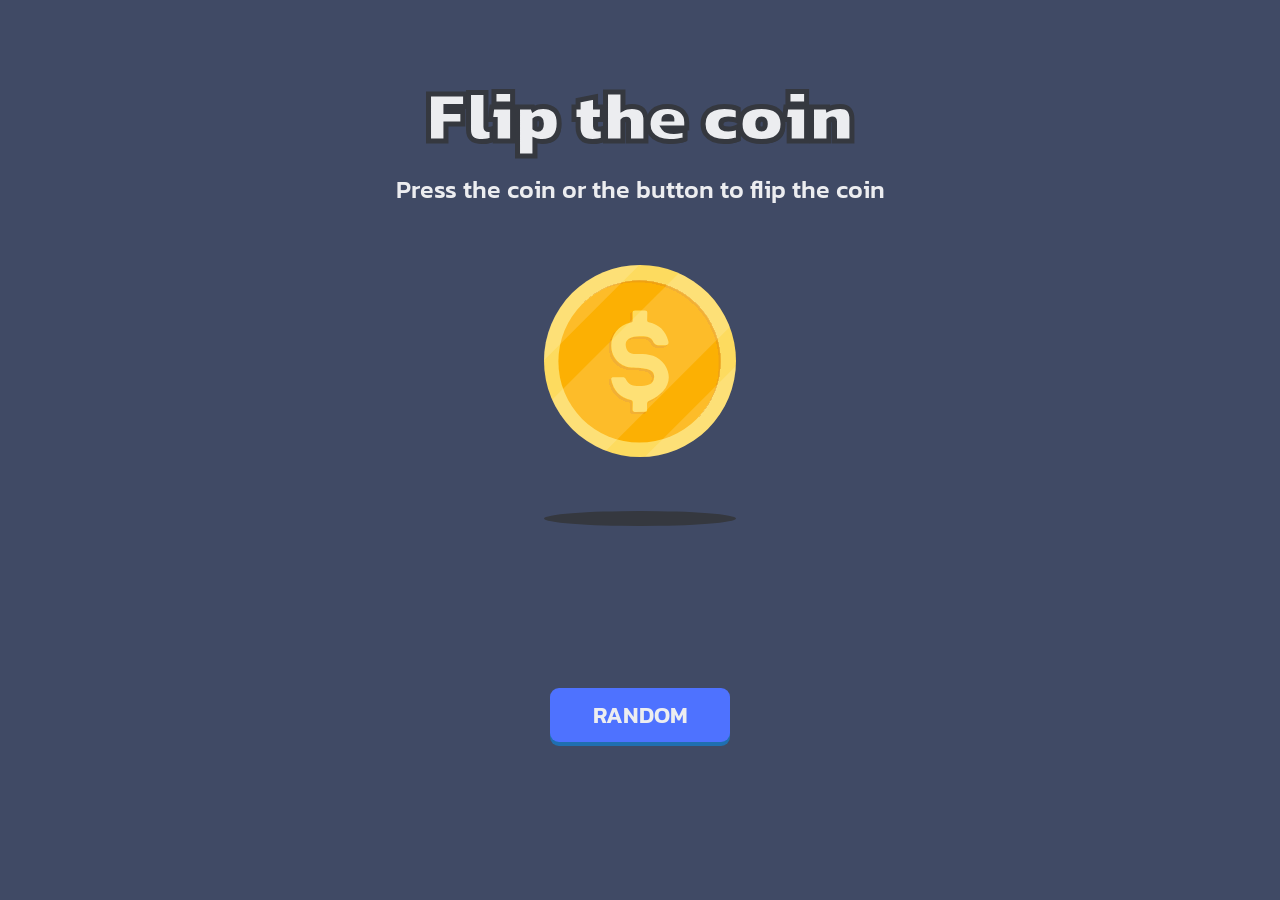
==== index.html @ 7cd9506f "replace the p tag with the div" ====
<!doctype html>
<html lang="en">
	<head>
		<meta charset="UTF-8" />
		<meta name="viewport" content="width=device-width, initial-scale=1.0" />
		<link rel="preconnect" href="https://fonts.googleapis.com" />
		<link rel="preconnect" href="https://fonts.gstatic.com" crossorigin />
		<link
			href="https://fonts.googleapis.com/css2?family=Kanit:ital,wght@0,100;0,200;0,300;0,400;0,500;0,600;0,700;0,800;0,900;1,100;1,200;1,300;1,400;1,500;1,600;1,700;1,800;1,900&family=Nunito:ital,wght@0,200..1000;1,200..1000&family=Roboto:ital,wght@0,100..900;1,100..900&display=swap"
			rel="stylesheet"
		/>
		<link rel="stylesheet" href="style.css" />
		<link
			rel="icon"
			href="resources/favicon.ico"
			type="image/x-icon"
			sizes="96x96"
		/>

		<title>Flip the coin | devChallenges.io</title>

		<style></style>
	</head>
	<body>
		<main>
			<div>
				<h1>Flip the coin</h1>
				<p>Press the coin or the button to flip the coin</p>
			</div>
			<img
				id="img"
				src="./resources/heads.svg"
				width="192px"
				alt="heads"
			/>
			<img src="./resources/shadow.svg" width="192px" alt="shadow" />
			<div id="answer"></div>
			<div>
				<button id="btn" class="btn">RANDOM</button>
			</div>
		</main>
	</body>
	<script src="./script.js"></script>
</html>
---- style.css ----
html,
* {
	font-family: 'kanit', 'sans-serif';
	background-color: #404a65;
	color: #ECEDF0;
	font-size: 18px;
}

main {
	display: flex;
	align-items: center;
	justify-content: center;
	flex-direction: column;
}

main > *,
.seperator {
	margin: 0;
	margin-top: 3rem;
}

h1 {
	font-size: 4rem;
	font-weight: 900;
	margin: 0;
	text-align: center;
	text-shadow: 2px 2px 0px #35383f;
	-webkit-text-stroke-width: 5px;
	-webkit-text-stroke-color: #35383f;
}

p {
	font-size: 1.375rem;
	font-weight: 500;
	margin: 0.125rem;
}

.btn {
	width: 10rem;
	height: 3rem;

	outline: 0px;
	border: 0px;
	font-size: 1.25rem;
	font-weight: 600;

	border-radius: 0.5rem;
	cursor: pointer;

	color: #ECEDF0;
	background-color: rgb(78, 114, 255);
	box-shadow: 0px 4px 0px 0px #1f6fb0;
}

#answer {
	height: 3rem;
	font-size: 2rem;
	font-weight: 500;
}
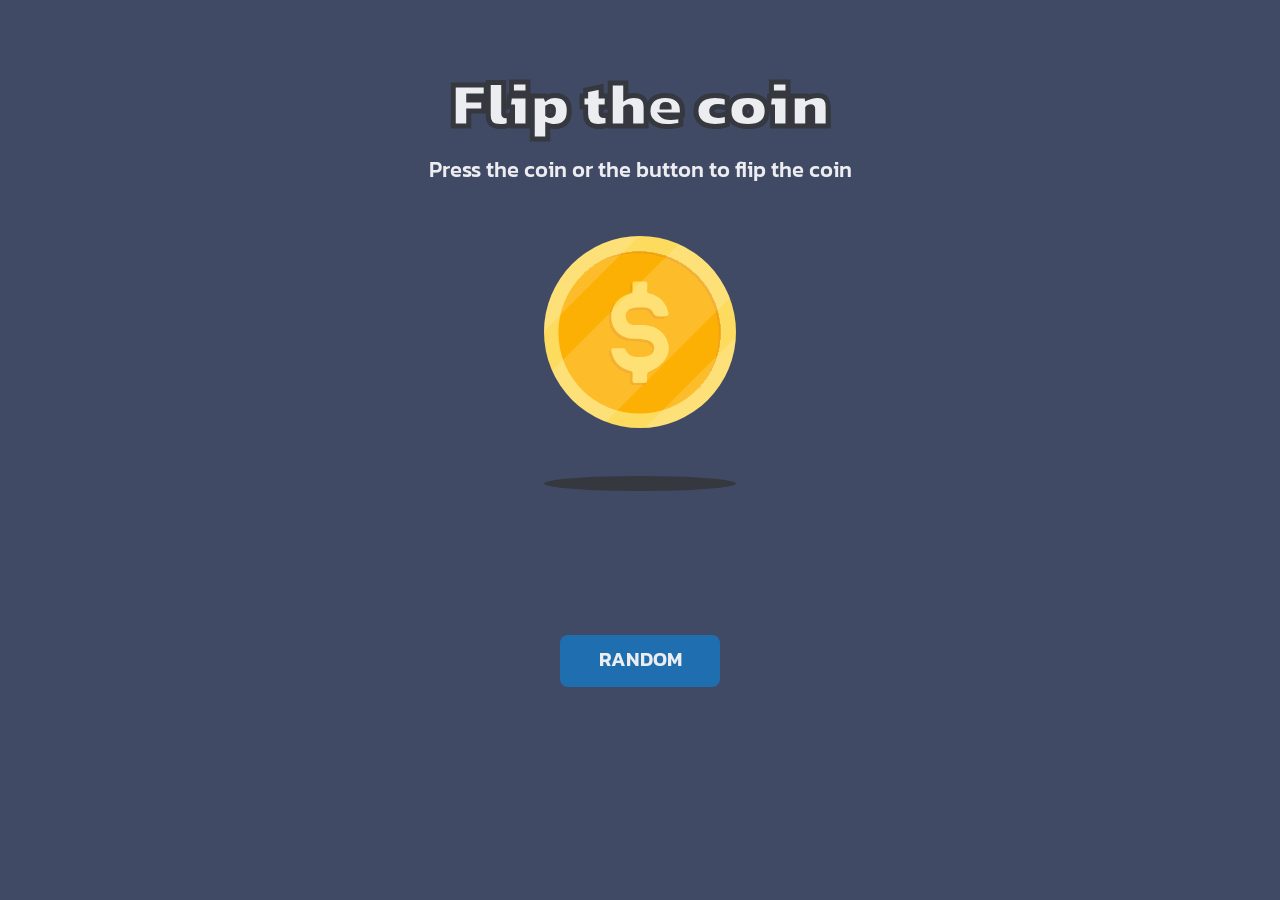
==== commit 82f378a8: "fix color and sizes" ====
--- a/index.html
+++ b/index.html
@@ -16,10 +16,68 @@
 			type="image/x-icon"
 			sizes="96x96"
 		/>
+		<title>Flip the coin | devChallenges.io</title>
+		<style>
+			html,
+			* {
+				font-family: 'kanit', 'sans-serif';
+				background-color: #404a65;
+				color: #ecedf0;
+				font-size: 16px;
+			}
 
-		<title>Flip the coin | devChallenges.io</title>
+			main {
+				display: flex;
+				align-items: center;
+				justify-content: center;
+				flex-direction: column;
+			}
 
-		<style></style>
+			main > *,
+			.seperator {
+				margin: 0;
+				margin-top: 3rem;
+			}
+
+			h1 {
+				font-size: 4rem;
+				font-weight: 900;
+				margin: 0;
+				text-align: center;
+				text-shadow: 2px 2px 0px #35383f;
+				-webkit-text-stroke-width: 5px;
+				-webkit-text-stroke-color: #35383f;
+			}
+
+			p {
+				font-size: 1.375rem;
+				font-weight: 500;
+				margin: 0.125rem;
+			}
+
+			.btn {
+				width: 10rem;
+				height: 3rem;
+
+				outline: 0px;
+				border: 0px;
+				font-size: 1.25rem;
+				font-weight: 600;
+
+				border-radius: 0.5rem;
+				cursor: pointer;
+
+				color: #ecedf0;
+				background-color: #1F6FB0;
+				box-shadow: 0px 4px 0px 0px #1f6fb0;
+			}
+
+			#answer {
+				height: 3rem;
+				font-size: 2rem;
+				font-weight: 500;
+			}
+		</style>
 	</head>
 	<body>
 		<main>
@@ -40,5 +98,28 @@
 			</div>
 		</main>
 	</body>
-	<script src="./script.js"></script>
+	<script>
+		function clickHandle() {
+			const coins = [
+				{
+					name: 'Heads',
+					src: './resources/heads.svg',
+				},
+				{
+					name: 'Tails',
+					src: './resources/tails.svg',
+				},
+			];
+			let div = document.getElementById('answer');
+			let img = document.getElementById('img');
+
+			const idx = Math.random() < 0.5 ? 0 : 1;
+			console.log(idx);
+			div.textContent = coins[idx].name;
+			img.src = coins[idx].src;
+		}
+
+		const btn = document.getElementById('btn');
+		btn.onclick = clickHandle;
+	</script>
 </html>
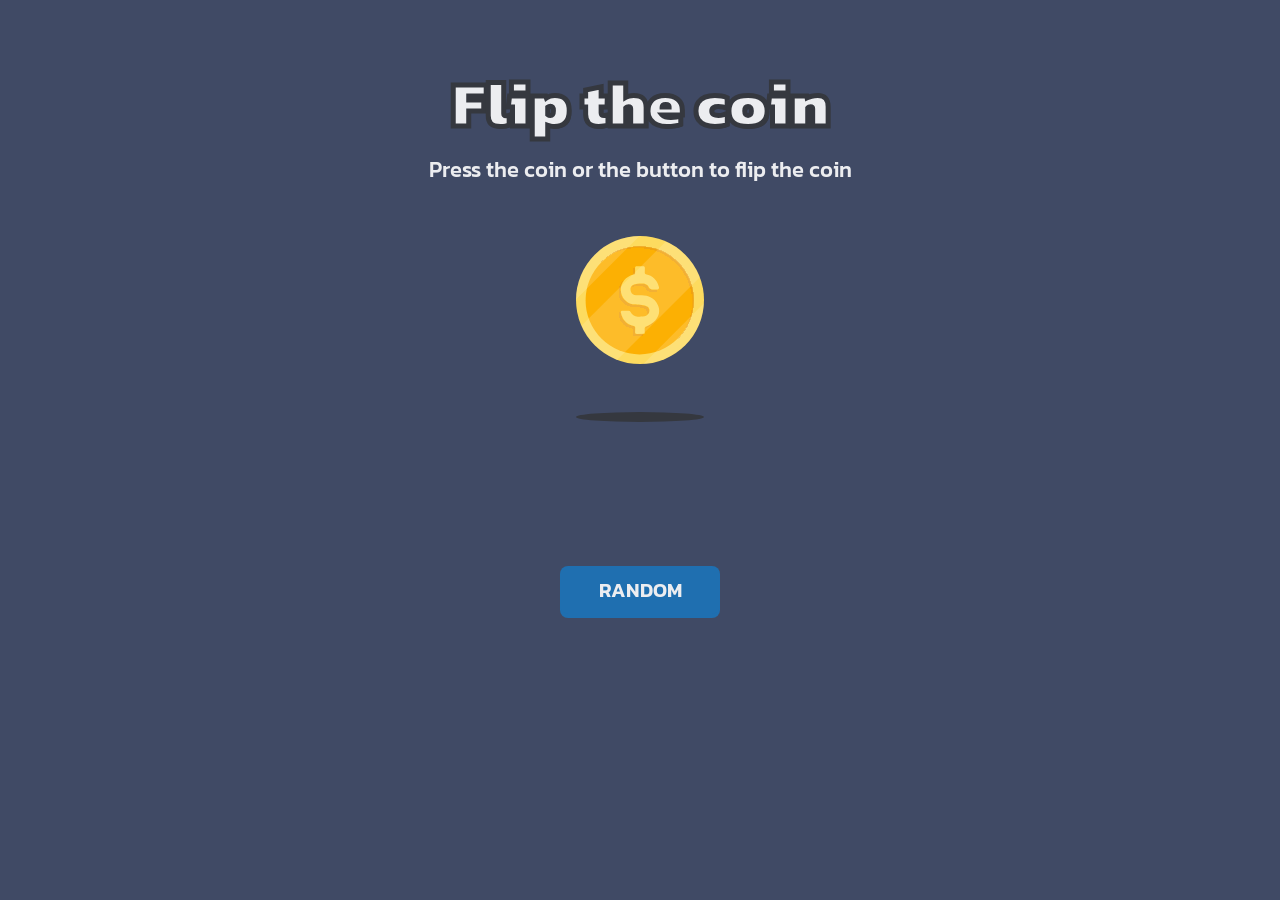
==== commit d170db64: "make the width of images scalable" ====
--- a/index.html
+++ b/index.html
@@ -9,7 +9,6 @@
 			href="https://fonts.googleapis.com/css2?family=Kanit:ital,wght@0,100;0,200;0,300;0,400;0,500;0,600;0,700;0,800;0,900;1,100;1,200;1,300;1,400;1,500;1,600;1,700;1,800;1,900&family=Nunito:ital,wght@0,200..1000;1,200..1000&family=Roboto:ital,wght@0,100..900;1,100..900&display=swap"
 			rel="stylesheet"
 		/>
-		<link rel="stylesheet" href="style.css" />
 		<link
 			rel="icon"
 			href="resources/favicon.ico"
@@ -68,10 +67,13 @@
 				cursor: pointer;
 
 				color: #ecedf0;
-				background-color: #1F6FB0;
+				background-color: #1f6fb0;
 				box-shadow: 0px 4px 0px 0px #1f6fb0;
 			}
-
+			img {
+				width: 128px;
+				height: auto;
+			}
 			#answer {
 				height: 3rem;
 				font-size: 2rem;
@@ -85,13 +87,8 @@
 				<h1>Flip the coin</h1>
 				<p>Press the coin or the button to flip the coin</p>
 			</div>
-			<img
-				id="img"
-				src="./resources/heads.svg"
-				width="192px"
-				alt="heads"
-			/>
-			<img src="./resources/shadow.svg" width="192px" alt="shadow" />
+			<img id="img" src="./resources/heads.svg" alt="heads" />
+			<img src="./resources/shadow.svg" alt="shadow" />
 			<div id="answer"></div>
 			<div>
 				<button id="btn" class="btn">RANDOM</button>
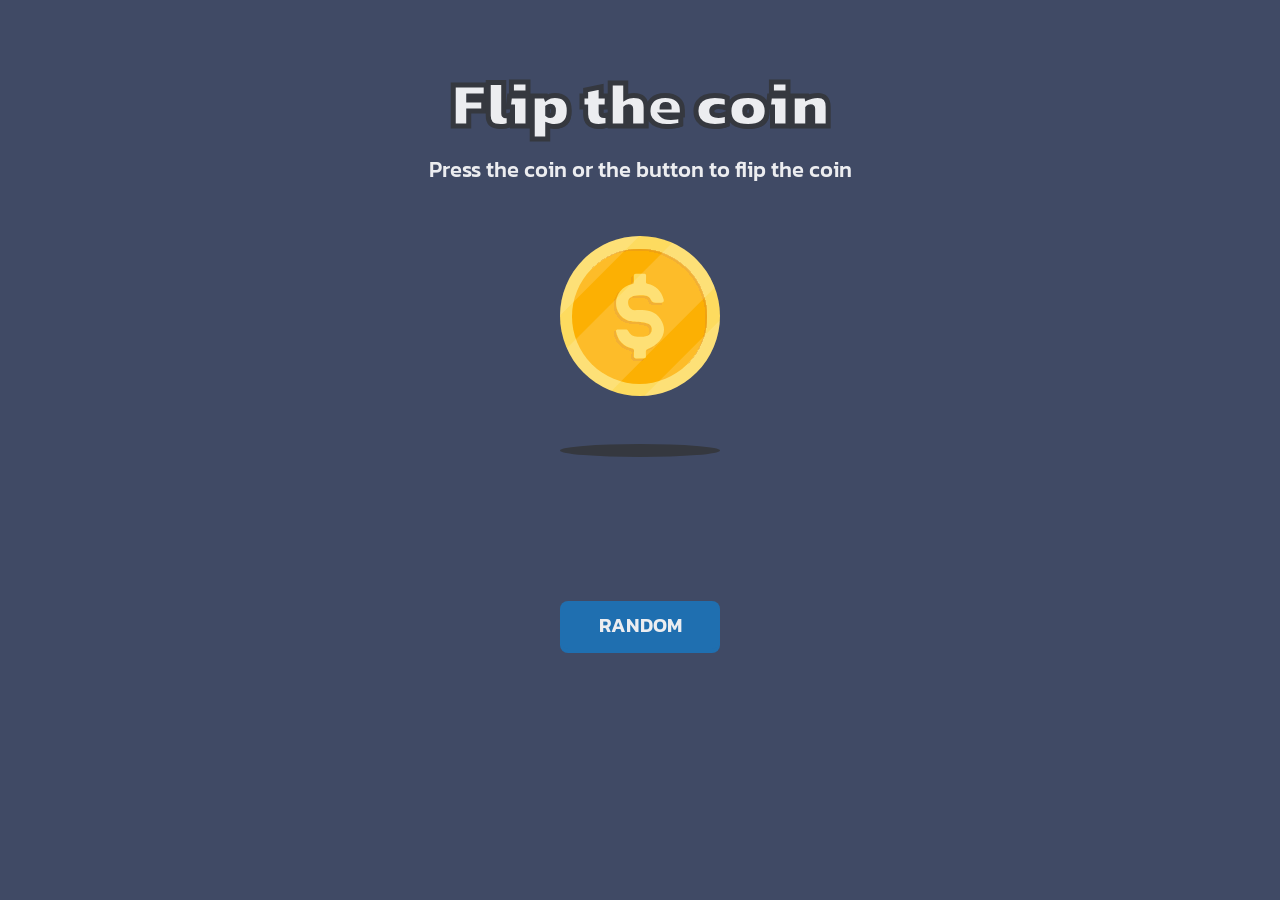
==== commit 5413c57d: "add width and height for the img tag" ====
--- a/index.html
+++ b/index.html
@@ -70,10 +70,6 @@
 				background-color: #1f6fb0;
 				box-shadow: 0px 4px 0px 0px #1f6fb0;
 			}
-			img {
-				width: 128px;
-				height: auto;
-			}
 			#answer {
 				height: 3rem;
 				font-size: 2rem;
@@ -87,8 +83,19 @@
 				<h1>Flip the coin</h1>
 				<p>Press the coin or the button to flip the coin</p>
 			</div>
-			<img id="img" src="./resources/heads.svg" alt="heads" />
-			<img src="./resources/shadow.svg" alt="shadow" />
+			<img
+				id="img"
+				width="160"
+				height="auto"
+				src="./resources/heads.svg"
+				alt="heads"
+			/>
+			<img
+				width="160"
+				height="auto"
+				src="./resources/shadow.svg"
+				alt="shadow"
+			/>
 			<div id="answer"></div>
 			<div>
 				<button id="btn" class="btn">RANDOM</button>
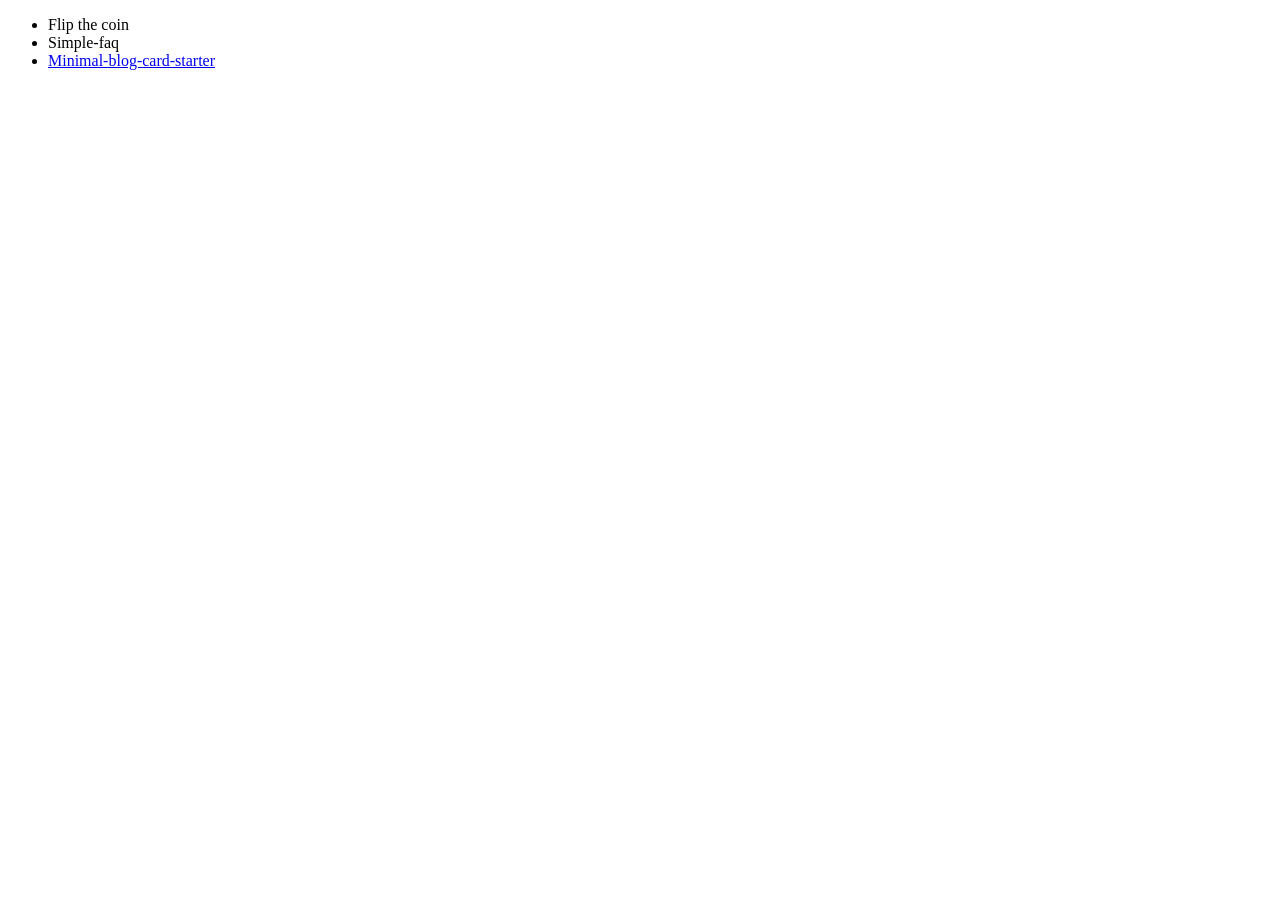
==== commit b2c215ac: "add index file for the devchallenge repository" ====
--- a/index.html
+++ b/index.html
@@ -3,127 +3,17 @@
 	<head>
 		<meta charset="UTF-8" />
 		<meta name="viewport" content="width=device-width, initial-scale=1.0" />
-		<link rel="preconnect" href="https://fonts.googleapis.com" />
-		<link rel="preconnect" href="https://fonts.gstatic.com" crossorigin />
-		<link
-			href="https://fonts.googleapis.com/css2?family=Kanit:ital,wght@0,100;0,200;0,300;0,400;0,500;0,600;0,700;0,800;0,900;1,100;1,200;1,300;1,400;1,500;1,600;1,700;1,800;1,900&family=Nunito:ital,wght@0,200..1000;1,200..1000&family=Roboto:ital,wght@0,100..900;1,100..900&display=swap"
-			rel="stylesheet"
-		/>
-		<link
-			rel="icon"
-			href="resources/favicon.ico"
-			type="image/x-icon"
-			sizes="96x96"
-		/>
-		<title>Flip the coin | devChallenges.io</title>
-		<style>
-			html,
-			* {
-				font-family: 'kanit', 'sans-serif';
-				background-color: #404a65;
-				color: #ecedf0;
-				font-size: 16px;
-			}
-
-			main {
-				display: flex;
-				align-items: center;
-				justify-content: center;
-				flex-direction: column;
-			}
-
-			main > *,
-			.seperator {
-				margin: 0;
-				margin-top: 3rem;
-			}
-
-			h1 {
-				font-size: 4rem;
-				font-weight: 900;
-				margin: 0;
-				text-align: center;
-				text-shadow: 2px 2px 0px #35383f;
-				-webkit-text-stroke-width: 5px;
-				-webkit-text-stroke-color: #35383f;
-			}
-
-			p {
-				font-size: 1.375rem;
-				font-weight: 500;
-				margin: 0.125rem;
-			}
-
-			.btn {
-				width: 10rem;
-				height: 3rem;
-
-				outline: 0px;
-				border: 0px;
-				font-size: 1.25rem;
-				font-weight: 600;
-
-				border-radius: 0.5rem;
-				cursor: pointer;
-
-				color: #ecedf0;
-				background-color: #1f6fb0;
-				box-shadow: 0px 4px 0px 0px #1f6fb0;
-			}
-			#answer {
-				height: 3rem;
-				font-size: 2rem;
-				font-weight: 500;
-			}
-		</style>
+		<title>Document</title>
 	</head>
 	<body>
-		<main>
-			<div>
-				<h1>Flip the coin</h1>
-				<p>Press the coin or the button to flip the coin</p>
-			</div>
-			<img
-				id="img"
-				width="160"
-				height="auto"
-				src="./resources/heads.svg"
-				alt="heads"
-			/>
-			<img
-				width="160"
-				height="auto"
-				src="./resources/shadow.svg"
-				alt="shadow"
-			/>
-			<div id="answer"></div>
-			<div>
-				<button id="btn" class="btn">RANDOM</button>
-			</div>
-		</main>
+		<ul>
+			<li><a href="./Flip-the-coin/"></a>Flip the coin</li>
+			<li><a href="./Simple-faq-master/"></a>Simple-faq</li>
+			<li>
+				<a href="./Minimal-blog-card-starter-master/"
+					>Minimal-blog-card-starter</a
+				>
+			</li>
+		</ul>
 	</body>
-	<script>
-		function clickHandle() {
-			const coins = [
-				{
-					name: 'Heads',
-					src: './resources/heads.svg',
-				},
-				{
-					name: 'Tails',
-					src: './resources/tails.svg',
-				},
-			];
-			let div = document.getElementById('answer');
-			let img = document.getElementById('img');
-
-			const idx = Math.random() < 0.5 ? 0 : 1;
-			console.log(idx);
-			div.textContent = coins[idx].name;
-			img.src = coins[idx].src;
-		}
-
-		const btn = document.getElementById('btn');
-		btn.onclick = clickHandle;
-	</script>
 </html>
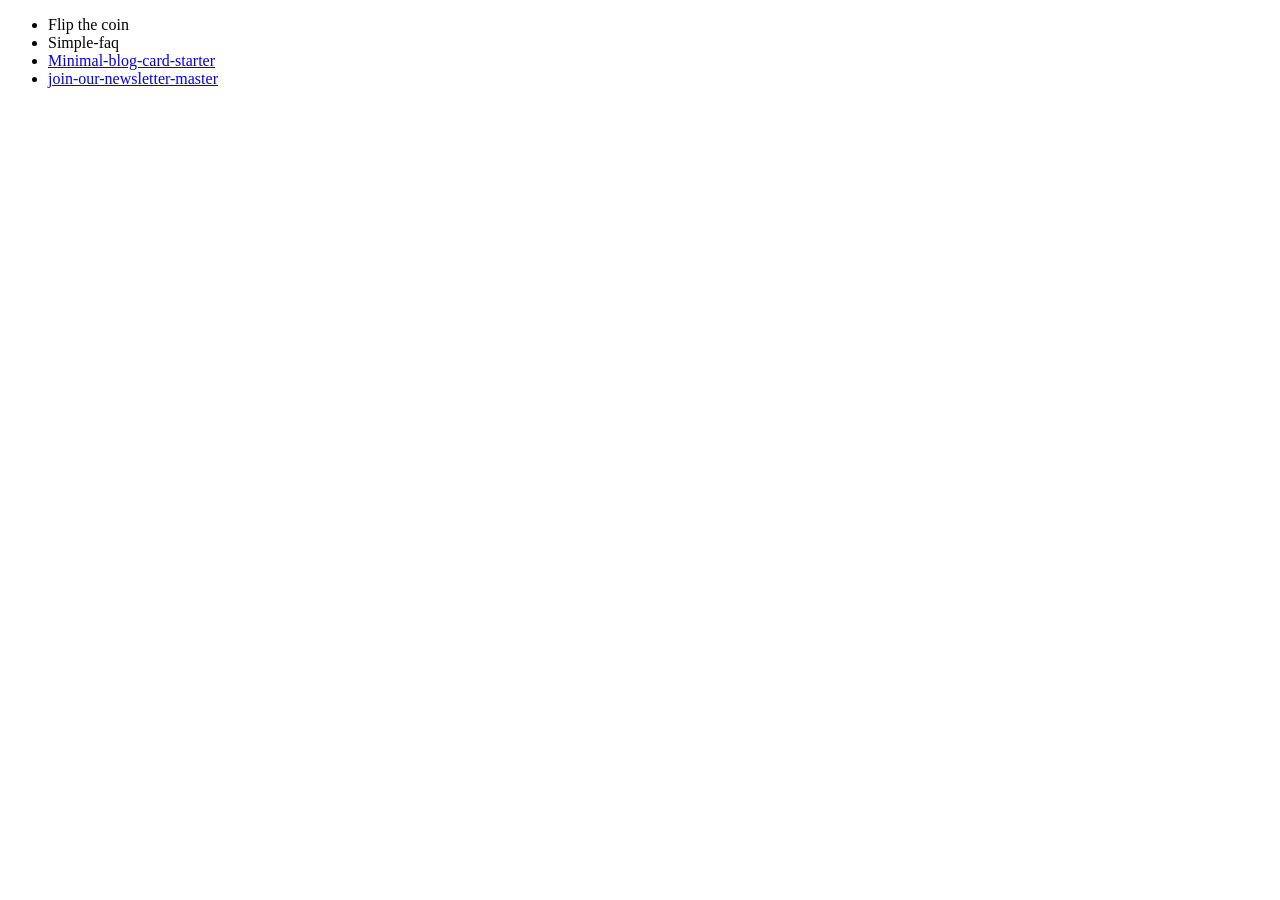
==== commit 3e7c0f3b: "add join our newletter page and index it to the home page" ====
--- a/index.html
+++ b/index.html
@@ -14,6 +14,11 @@
 					>Minimal-blog-card-starter</a
 				>
 			</li>
+			<li>
+				<a href="./join-our-newsletter-master/"
+					>join-our-newsletter-master</a
+				>
+			</li>
 		</ul>
 	</body>
 </html>
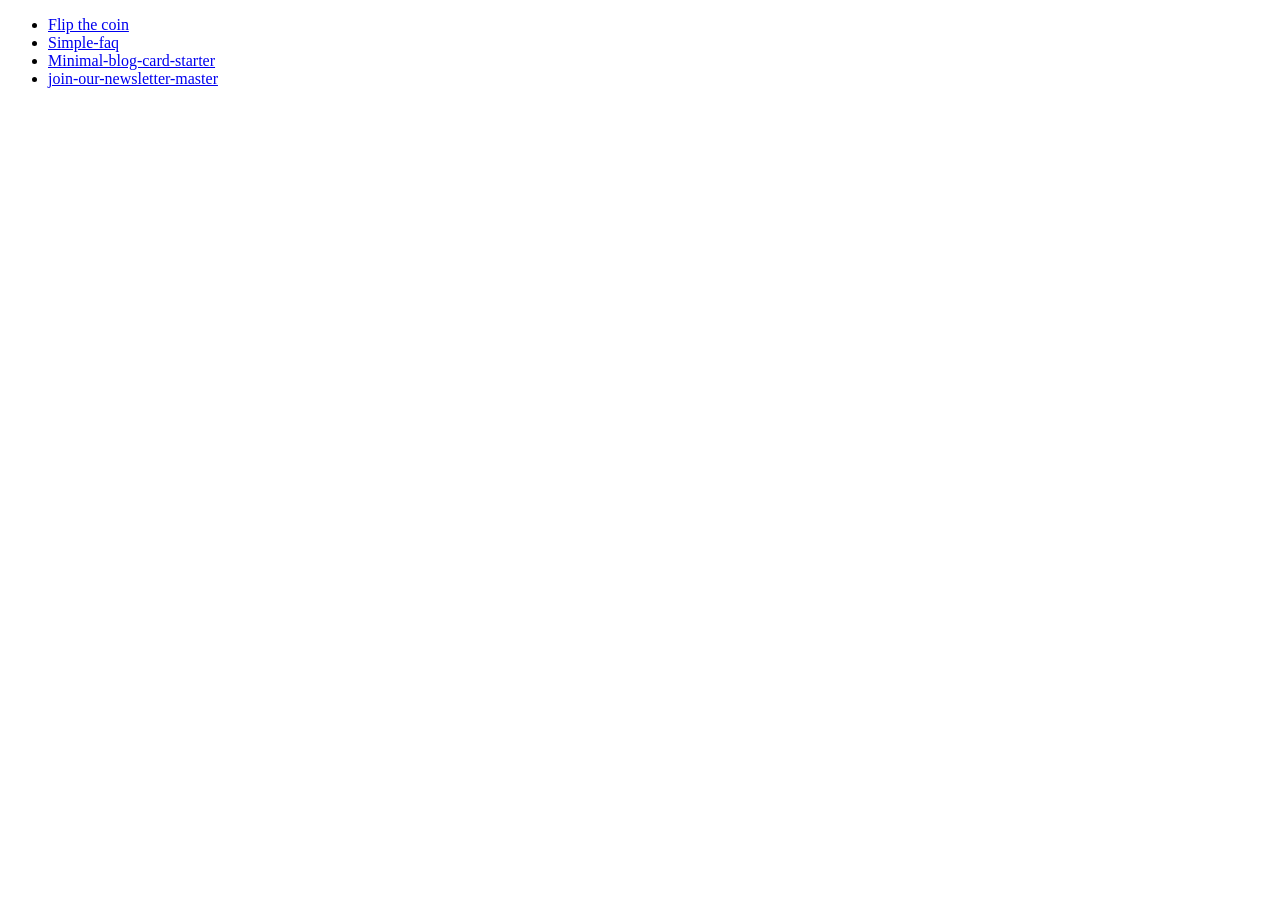
==== commit bcc5b5fb: "reorginize the folders and fix links in the home page" ====
--- a/index.html
+++ b/index.html
@@ -7,8 +7,8 @@
 	</head>
 	<body>
 		<ul>
-			<li><a href="./Flip-the-coin/"></a>Flip the coin</li>
-			<li><a href="./Simple-faq-master/"></a>Simple-faq</li>
+			<li><a href="./Flip-the-coin/">Flip the coin</a></li>
+			<li><a href="./Simple-faq-master/">Simple-faq</a></li>
 			<li>
 				<a href="./Minimal-blog-card-starter-master/"
 					>Minimal-blog-card-starter</a
